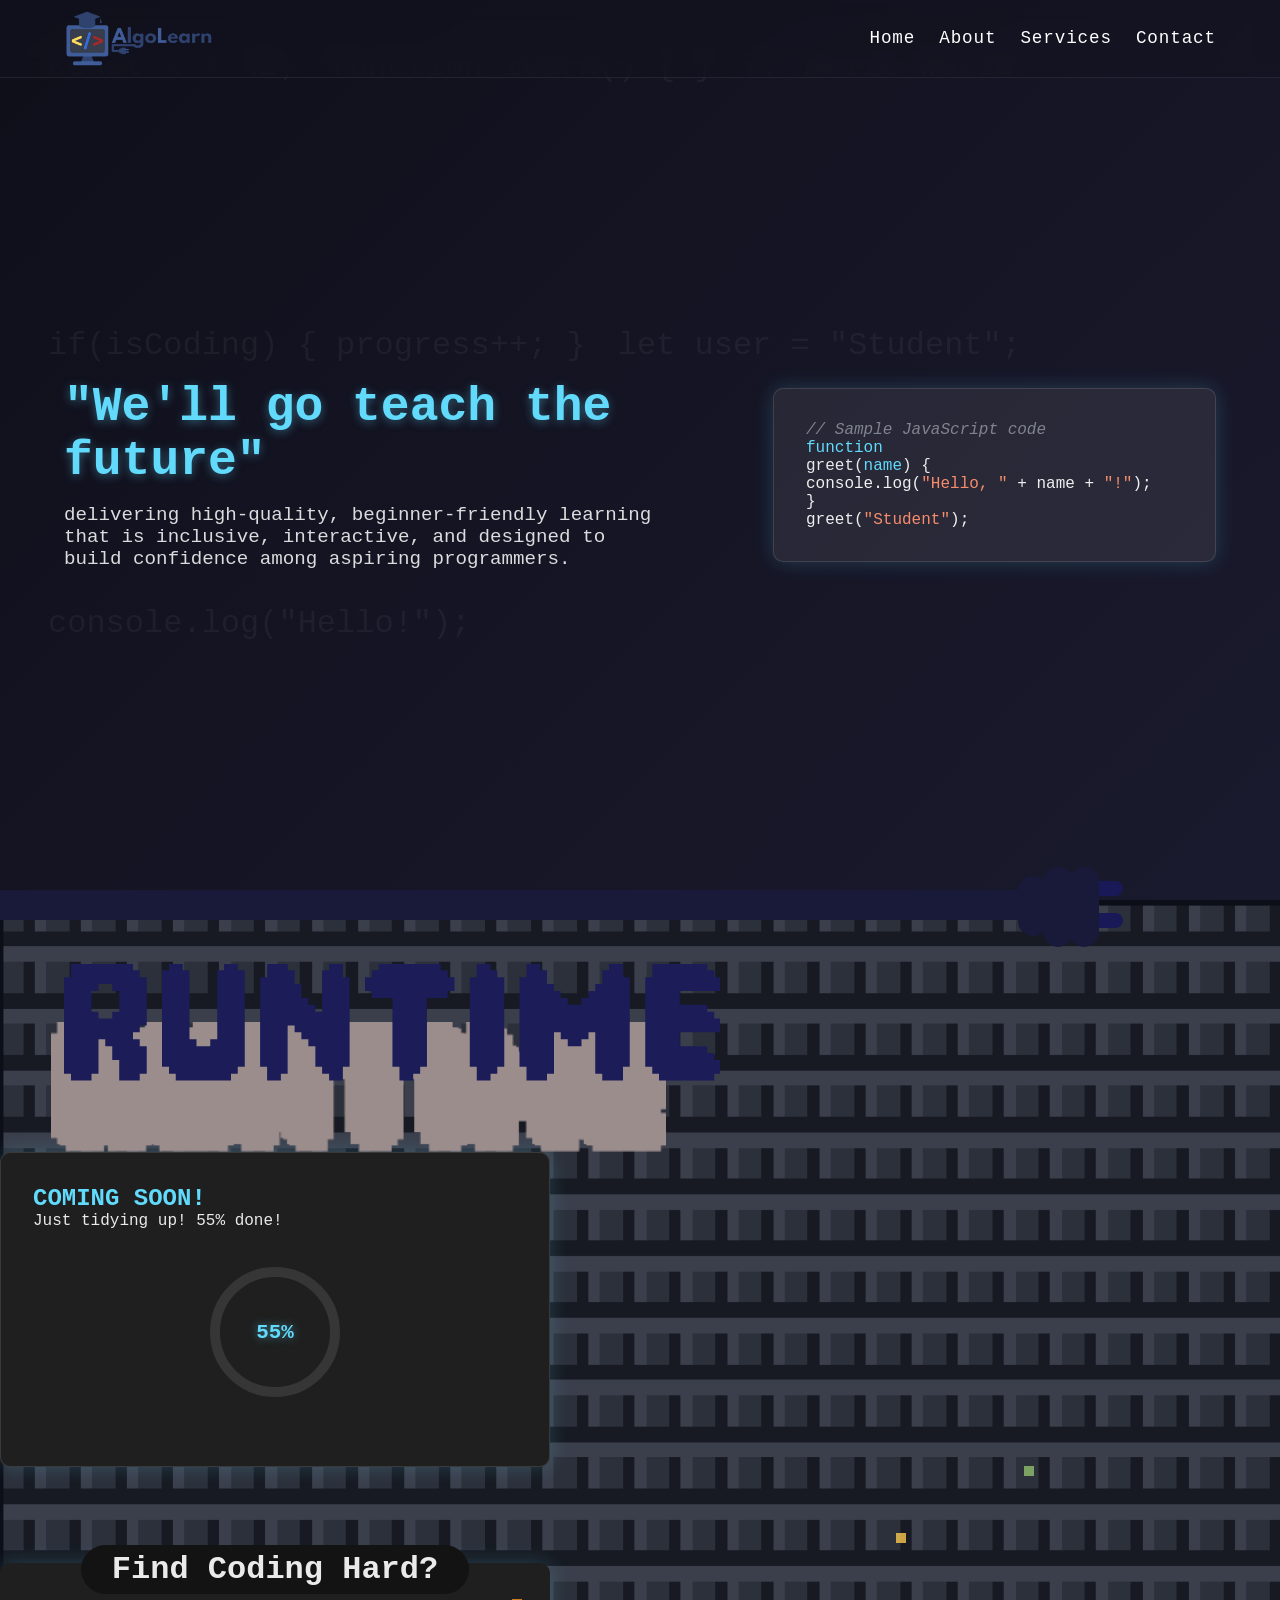
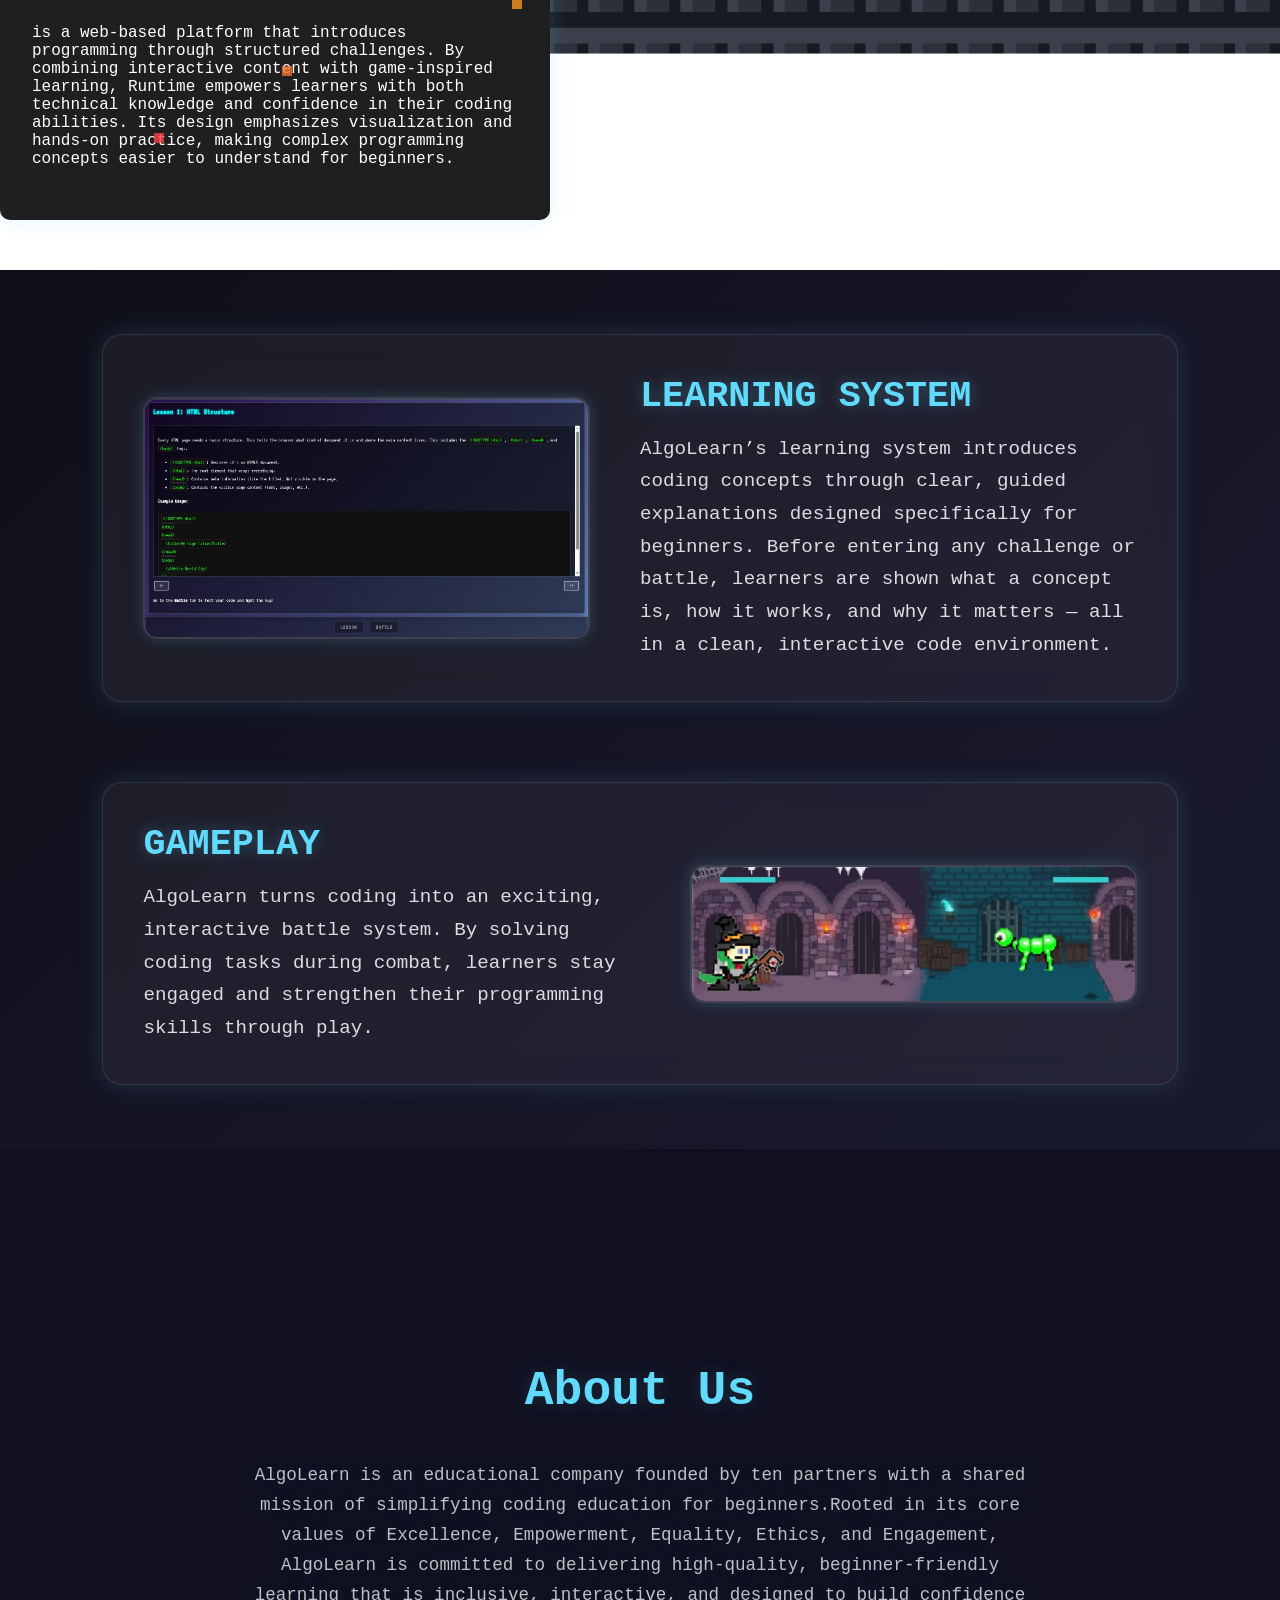
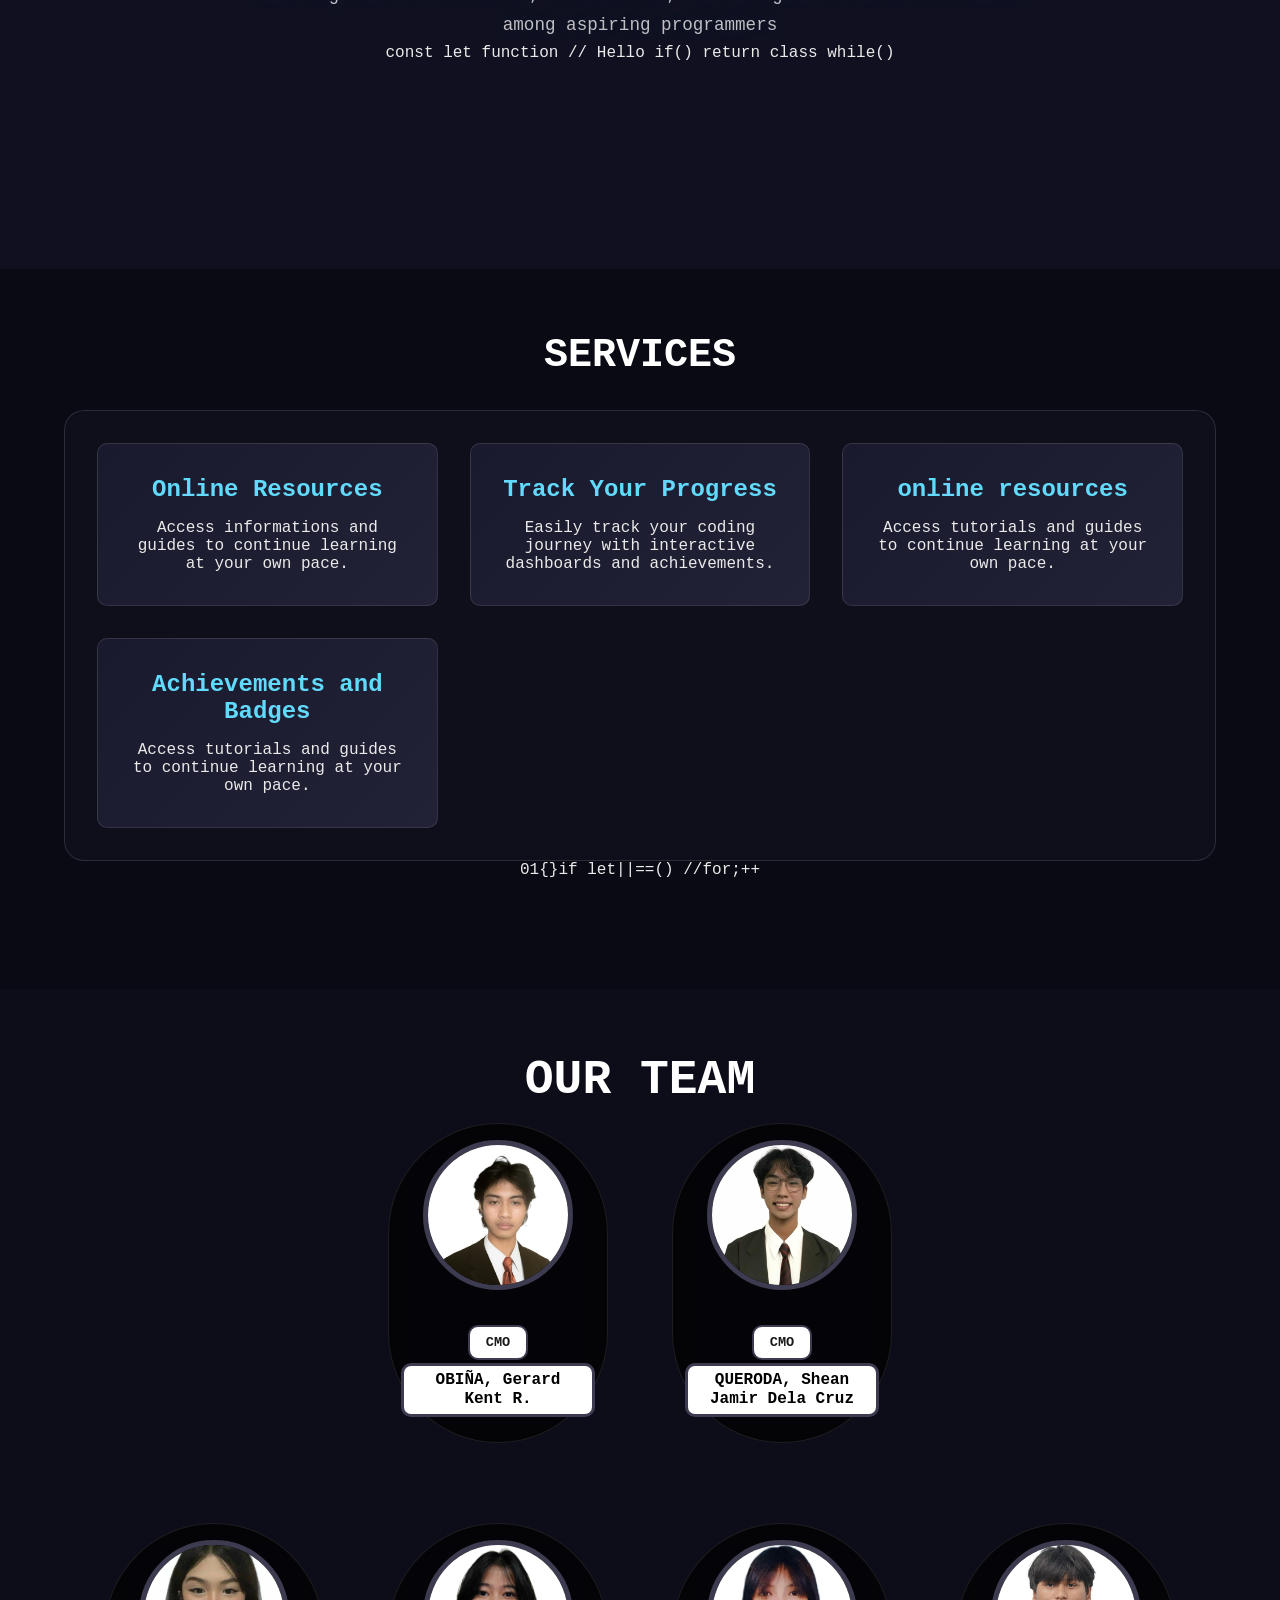
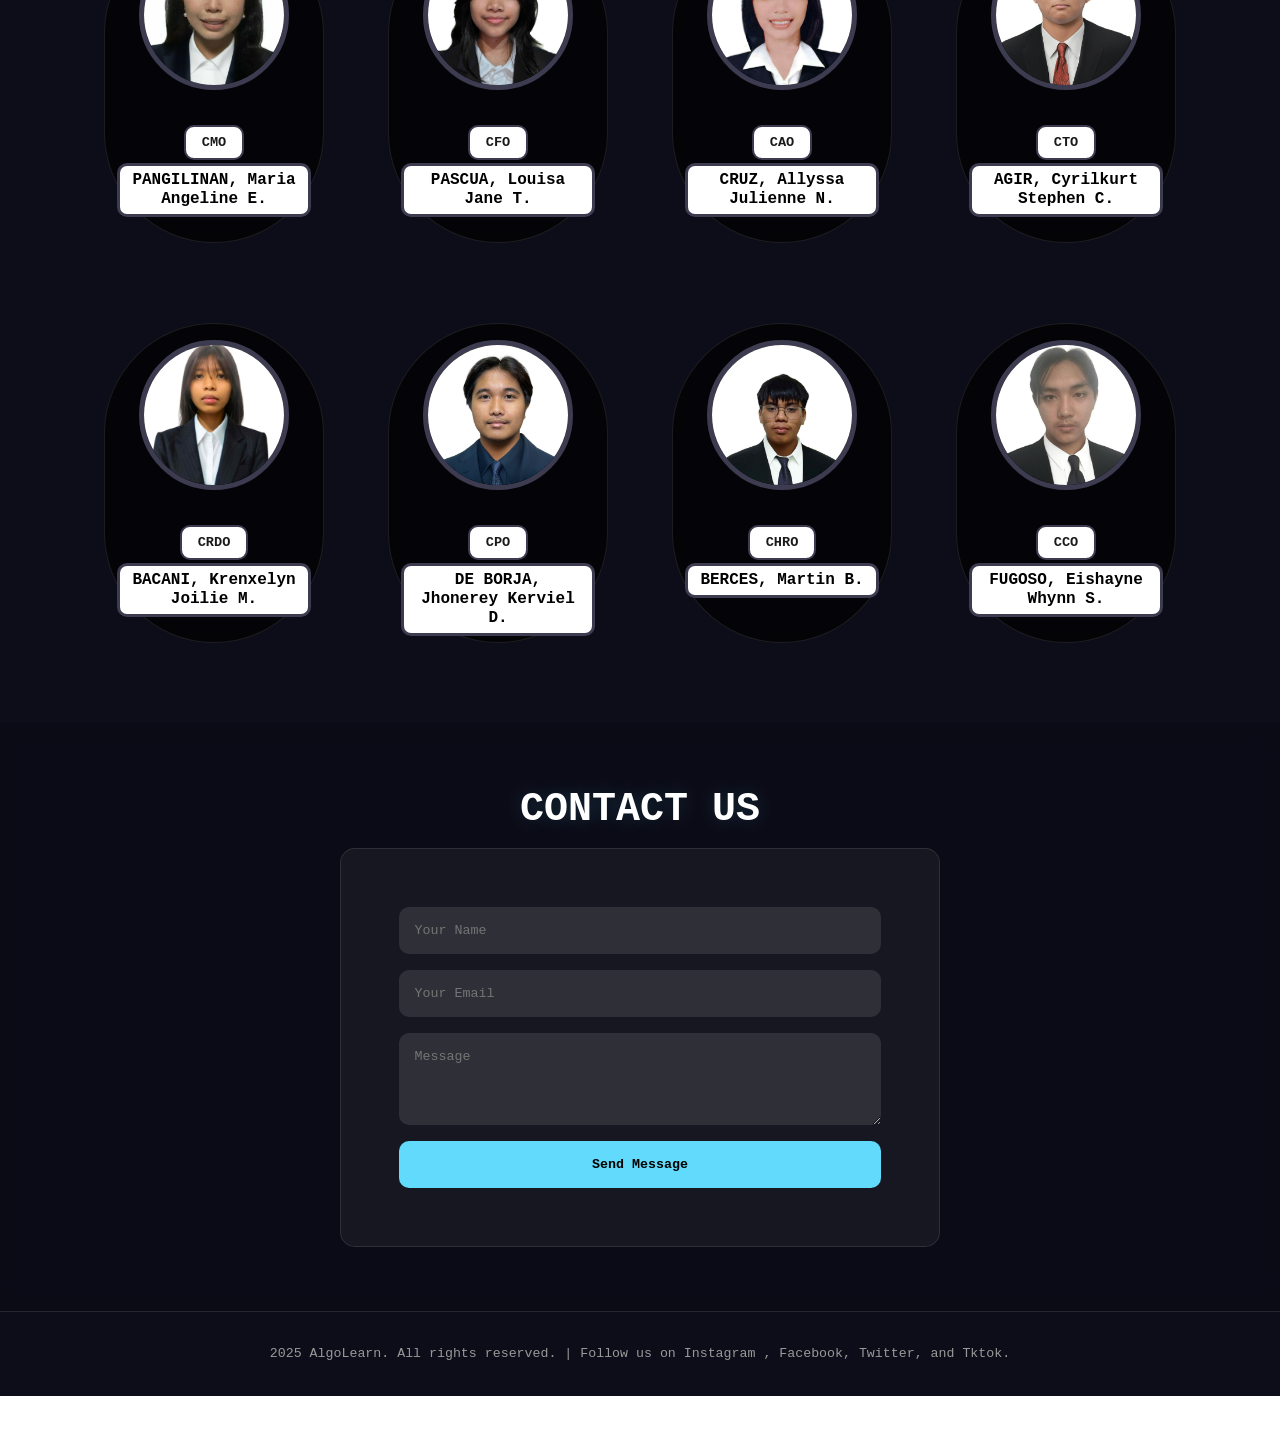
==== Company.html @ 58e1817f "Add files via upload" ====
<!DOCTYPE html>
<html lang="en">
<head>
    <meta name="viewport" content="width=device-width, initial-scale=1.0">
    <link rel="Stylesheet" href="Company.css">
    <title>Document</title>

    <style>
      
    </style>
</head>
<body>
    <!--TOP--->
<nav class="topprime">
    <img src="logo.jpg">
    <div class="nav-links">
        <a href="#home" class="btn">Home</a>
        <a href="#about" class="btn">About</a>
        <a href="#services" class="btn">Services</a>
        <a href="#contact" class="btn">Contact</a>
    </div>
</nav>


    <!--PRIME--->
    <div class="Primary">
         <div class="LeftPrime">
        <h1>"We'll go teach the future"</h1>
        <p>delivering high-quality, beginner-friendly learning that is inclusive, interactive, and designed to build confidence among aspiring programmers.</p>
        </div>
    
    <div class="RightPrime">
        <span class="line comment">// Sample JavaScript code</span>
        <span class="line keyword">function</span> greet(<span class="keyword">name</span>) &#123;
        </span><span class="line">  console.log(<span class="string">"Hello, "</span> + name + <span class="string">"!"</span>);</span>
        <span class="line">&#125;</span>
        <span class="line">greet(<span class="string">"Student"</span>);</span>
    </div>
</div>

<!--BG DESIGN 2-->
<div class="charger">
    <div class="spike1"></div>
    <div class="spike2"></div>

    <div class="bubs1"></div>
    <div class="bubs2"></div>
    <div class="bubs3"></div>

    <Div class="lines"></Div>
</div>

<!--Runtime-->
<Div class="runtime">
  <div class="runtimelogo">
 <img src="Runtime.png"></div>
  <img class="shadow" src="Runtimebg.png">
<div class="Yapunderlog">
  <h2>COMING SOON!</h2>
  <p>Just tidying up! 55% done! </p>

  <div class="progress-circle" data-progress="55">
  <svg>
    <circle cx="70" cy="70" r="60"></circle>
    <circle cx="70" cy="70" r="60"></circle>
  </svg>
  <div class="progress-text">
    55%
  </div>
</div>
</div>



<div class="YAPrightlogo">
  <h1>Find Coding Hard?</h1>
<p>is a web-based platform that introduces programming through structured challenges. 
  By combining interactive content with game-inspired learning, Runtime empowers learners with both
   technical knowledge and confidence in their coding abilities. Its design emphasizes visualization 
   and hands-on practice, making complex programming concepts easier to understand for beginners.</p>

  <p></p>
</div>


<!--Bg-->
<div class="bgruntime">

  <div class="confetti"></div>
  <div class="confetti"></div>
<div class="confetti"></div>
<div class="confetti"></div>
<div class="confetti"></div>

</div>

</Div>
<!-- Runtime2ndrun -->
<section class="runtime2">

    <!-- Block 1 -->
    <div class="runtime-block">
        <img class="runtime-img" src="explain.jpg" alt="Explain Image">

        <div class="runtime-text">
            <h2>LEARNING SYSTEM</h2>
            <p>
             AlgoLearn’s learning system introduces coding concepts through clear,
              guided explanations designed specifically for beginners.
Before entering any challenge or battle, learners are shown what a concept is, how it works,
 and why it matters — all in a clean, interactive code environment.
            </p>
        </div>
    </div>

    <!-- Block 2 -->
    <div class="runtime-block reverse">
        <img class="runtime-img" src="gameplay.png" alt="Gameplay">

        <div class="runtime-text">
            <h2>GAMEPLAY</h2>
            <p>
            AlgoLearn turns coding into an exciting, interactive battle system.
                By solving coding tasks during combat, learners stay engaged and strengthen their
                 programming skills through play.
            </p>
        </div>
    </div>

</section>



<!--ABOUTUS--->
    <div id="about" class="Aboutus section">

<h2>About Us</h2>
<p>AlgoLearn is an educational company founded by ten partners with a shared mission of
 simplifying coding education for beginners.Rooted in its core values of Excellence,
  Empowerment, Equality, Ethics, and Engagement, AlgoLearn is committed to delivering high-quality, beginner-friendly learning that is inclusive, interactive, and designed to build confidence among aspiring programmers</p>

<div class="codeParticles">
  <span>const</span>
  <span>let</span>
  <span>function</span>
  <span>// Hello</span>
  <span>if()</span>
  <span>return</span>
  <span>class</span>
  <span>while()</span>
</div>
</div>


<!----->
<div class="bg">
    <div class="Primebg">
        <span>const x = 42;</span>
        <span>function learn() &#123; &#125;</span>
        <span>// Hello World</span>
        <span>if(isCoding) &#123; progress++; &#125;</span>
        <span>let user = "Student";</span>
        <span>console.log("Hello!");</span>
    </div>
    </div>


  
<!--SERVICE--->


<div id="services" class="SS section">
<h1 class="servtitle">SERVICES</h1>
    <div class="Service">
<div class="Servicecard">
<h2>Online Resources</h2>
<p>Access informations and guides to continue learning at your own pace.</p>
 </div>

<div class="Servicecard">
<h2>Track Your Progress</h2>
<p>Easily track your coding journey with interactive dashboards and achievements.</p>
 </div>

<div class="Servicecard">
<h2>online resources</h2>
<p>Access tutorials and guides to continue learning at your own pace.</p>
 </div>

<div class="Servicecard">
<h2>Achievements and Badges</h2>
<p>Access tutorials and guides to continue learning at your own pace.</p>
 </div>
</div>

<div class="codeRain">
  <span>0</span><span>1</span><span>{}</span><span>if</span>
  <span>let</span><span>||</span><span>==</span><span>()</span>
  <span>//</span><span>for</span><span>;</span><span>++</span>
</div>



</div>

<div id="team" class="teams section">
  <h2>OUR TEAM</h2>

  <div class="allaround">

    <div class="topsec">
      <div class="card">
        <h4>OBIÑA, Gerard Kent R.</h4>
        <img src="Gerard.jpg" />
        <div class="bottom-section tooltip-trigger" data-fullname="Chief Management Officer">CMO</div>
      </div>

      <div class="card">
        <h4>QUERODA, Shean Jamir Dela Cruz</h4>
        <img src="Jamir.jpg" />
        <div class="bottom-section tooltip-trigger" data-fullname="Chief Management Officer">CMO</div>
      </div>
    </div>

    <div class="Coreex">
      <div class="card">
        <h4>PANGILINAN, Maria Angeline E.</h4>
        <img src="AJ.jpg" />
        <div class="bottom-section tooltip-trigger" data-fullname="Chief Marketing Officer">CMO</div>
      </div>

      <div class="card">
        <h4>PASCUA, Louisa Jane T.</h4>
        <img src="Pascua.jpg" />
        <div class="bottom-section tooltip-trigger" data-fullname="Chief Financial Officer">CFO</div>
      </div>

      <div class="card">
        <h4>CRUZ, Allyssa Julienne N.</h4>
        <img src="Allyssa.jpg" />
        <div class="bottom-section tooltip-trigger" data-fullname="Chief Academic Officer">CAO</div>
      </div>

      <div class="card">
        <h4>AGIR, Cyrilkurt Stephen C.</h4>
        <img src="Agir.jpg"/>
        <div class="bottom-section tooltip-trigger" data-fullname="Chief Technology Officer">CTO</div>
      </div>
    </div>

    <div class="supportexec">
      <div class="card">
        <h4>BACANI, Krenxelyn Joilie M.</h4>
        <img src="Bacani.jpg" />
        <div class="bottom-section tooltip-trigger" data-fullname="Chief Research & Development Officer">CRDO</div>
      </div>

      <div class="card">
        <h4>DE BORJA, Jhonerey Kerviel D.</h4>
        <img src="Deborja.jpg" />
        <div class="bottom-section tooltip-trigger" data-fullname="Chief Partnership Officer">CPO</div>
      </div>

      <div class="card">
        <h4>BERCES, Martin B.</h4>
        <img src="Martin.jpg"  />
        <div class="bottom-section tooltip-trigger" data-fullname="Chief Human Resources Officer">CHRO</div>
      </div>

      <div class="card">
        <h4>FUGOSO, Eishayne Whynn S.</h4>
        <img src="Fugoso.jpg" />
        <div class="bottom-section tooltip-trigger" data-fullname="Chief Communications Officer">CCO</div>
      </div>
    </div>

  </div>
  <div class="circuitBg"></div>
</div>



<div class="charger2">
    <div class="spike1-2"></div>
    <div class="spike2-2"></div>

    <div class="bubs1-2"></div>
    <div class="bubs2-2"></div>
    <div class="bubs3-2"></div>

    <div class="lines-2"></div>
</div>


<!--COntact--->
<div id="contact" class="kontakt section">
<h2>CONTACT US</h2>
<form>
<input type="text" placeholder="Your Name" required>
<input type="email" placeholder="Your Email" required>
<textarea rows="4" placeholder="Message" required></textarea>
<button type="submit">Send Message</button>
</form>
</div>

<script>


const charger1 = document.querySelector('.charger');
const observer = new IntersectionObserver((entries) => {
    entries.forEach(entry => {
        if(entry.isIntersecting){
            entry.target.classList.add('animate');
            observer.unobserve(entry.target); 
        }
    });
}, { threshold: 0.5 }); 

observer.observe(charger1);



const charger2 = document.querySelector('.charger2');
const observer2 = new IntersectionObserver((entries) => {
    entries.forEach(entry => {
        if(entry.isIntersecting){
            entry.target.classList.add('animate');
            observer2.unobserve(entry.target);
        }
    });
}, { threshold: 0.5 });

observer2.observe(charger2);

const sections = document.querySelectorAll('.section');

function checkSection() {
  const triggerBottom = window.innerHeight * 0.85;

  sections.forEach(section => {
    const sectionTop = section.getBoundingClientRect().top;

    if(sectionTop < triggerBottom) {
      section.classList.add('active'); // Play animation
    }
  });
}

window.addEventListener('scroll', checkSection);
checkSection();


document.querySelectorAll('.btn').forEach(button => {
  button.addEventListener('click', function(e) {
    e.preventDefault(); // stoping the thing normal link jump 
    const targetId = this.getAttribute('href');
    const targetSection = document.querySelector(targetId);
    if (targetSection) {
      targetSection.scrollIntoView({
        behavior: 'smooth',
        block: 'start'
      });
    }
  });
});

// --- Tooltip Logic for Team Roles ---

// 1. Create the tooltip element and inject it into the page
const roleTooltip = document.createElement('div');
roleTooltip.id = 'role-tooltip';
document.body.appendChild(roleTooltip);

// 2. Style the tooltip (done in JS so you don't have to edit the CSS file)
Object.assign(roleTooltip.style, {
  position: 'fixed',
  background: 'rgba(18, 18, 31, 0.95)',
  color: '#61dafb',
  padding: '8px 15px',
  borderRadius: '8px',
  fontSize: '0.9rem',
  fontWeight: 'bold',
  fontFamily: "'Fira Code', monospace",
  border: '1px solid #61dafb',
  boxShadow: '0 4px 15px rgba(97,218,251,0.3)',
  pointerEvents: 'none', // Prevents the tooltip from blocking mouse events
  zIndex: '10000',
  display: 'none',
  whiteSpace: 'nowrap'
});

// 3. Add hover events to the role tags
const triggers = document.querySelectorAll('.tooltip-trigger');

triggers.forEach(tag => {
  tag.addEventListener('mouseenter', function(e) {
    const fullName = this.getAttribute('data-fullname');
    if (fullName) {
      roleTooltip.textContent = fullName;
      roleTooltip.style.display = 'block';
    }
  });

  tag.addEventListener('mousemove', function(e) {
    // Offset the tooltip by 15px so the cursor doesn't cover it
    roleTooltip.style.left = (e.clientX + 15) + 'px';
    roleTooltip.style.top = (e.clientY + 15) + 'px';
  });

  tag.addEventListener('mouseleave', function() {
    roleTooltip.style.display = 'none';
  });
  
  // Optional: Add a pointer cursor to indicate it's interactive
  tag.style.cursor = 'help';
});
</script>



<footer class="foot">
 <h5>2025 AlgoLearn. All rights reserved. | Follow us on Instagram , Facebook, Twitter, and Tktok.</h5>
</footer>

</body>
</html>
---- Company.css ----
body {
  background: radial-gradient(circle at top left, #0a0a14, #050510 80%);
  font-family: 'Inter', 'Segoe UI', sans-serif;
  color: #eaeaea;
  overflow-x: hidden;
}

html {
  scroll-behavior: smooth;
}

* {
  margin: 0;
  padding: 0;
  box-sizing: border-box;
  font-family: 'Fira Code', monospace;
}

/* top beginning */
.topprime {
  display: flex;
  justify-content: space-between;  
  align-items: center;           
  background: rgba(18, 18, 31, 0.5);
  backdrop-filter: blur(10px);
  border-bottom: 1px solid rgba(255, 255, 255, 0.08);
  padding: 10px 5%;    
  position: fixed;            
  width: 100%;
  top: 0;
  left: 0;
  z-index: 100;
}

.topprime img {
  max-width: 150px;
  height: auto;
}

.nav-links {
  display: flex;
  gap: 1.5rem;
}

.btn {
  display: flex;
  cursor: pointer;
  font-weight: 500;
  letter-spacing: 0.05em;
  transition: color 0.3s ease, transform 0.3s ease;
  color: white;
  font-size: 1.1rem;
  text-decoration: none;
}

.btn:hover {
  color: #61dafb;
  transform: translateY(-2px);
}

/* Primary Section */
.Primary {
  min-height: 100vh;
  display: flex;
  align-items: center;  
  justify-content: space-between;
  padding: 100px 5% 50px; /* Adjusted padding to account for fixed navbar */
  background: linear-gradient(135deg, #0f0f1a 0%, #1a1a2e 100%);
  overflow: hidden;
  flex-wrap: wrap;
  gap: 2rem;    
}
  
.Primary h1 {
  font-size: 3rem;
  color: #61dafb;
  margin-bottom: 1rem;
  text-shadow: 0 2px 10px rgba(97,218,251,0.4);
}

.Primary p {
  font-size: 1.3rem;
  margin-bottom: 0;
}

.LeftPrime {
  flex: 1 1 300px;            
  max-width: 900px;            
}

.LeftPrime p {
  font-size: 1.2rem;
  color: rgba(255, 255, 255, 0.85);
  max-width: 600px;
}

.RightPrime {
  flex: 1;                    
  min-width: 300px;           
  background: rgba(255, 255, 255, 0.08);
  border: 1px solid rgba(255, 255, 255, 0.12);
  border-radius: 10px;
  padding: 2rem;
  font-size: 1rem;
  overflow-x: auto;
  box-shadow: 0 0 20px rgba(97,218,251,0.2);
}

.RightPrime .line { display: block; color: #f0f0f0; }
.RightPrime .keyword { color: #61dafb; }
.RightPrime .string { color: #f78c6c; }
.RightPrime .comment { color: #7f848e; font-style: italic; }

/* Decoratives / Chargers */
.charger { position: relative; left: -100%; transition: left 1s ease-out; z-index: 10; }
.charger.animate { left: 0; }
.spike1 { position: absolute; width: 35px; height: 15px; border-radius: 25px; border: solid rgb(25, 25, 88); margin-left: 85%; margin-top: -1.5%; background-color: rgb(25, 25, 88); }
.spike2 { position: absolute; width: 35px; height: 15px; border-radius: 25px; border: solid rgb(25, 25, 88); background-color: rgb(25, 25, 88); margin-left: 85%; margin-top: 1%; }
.bubs1 { position: absolute; width: 30px; height: 80px; border-radius: 25px; border: solid rgb(25, 25, 58); background-color: rgb(25, 25, 58); margin-left: 83.5%; margin-top: -2.59%; }
.bubs2 { position: absolute; width: 30px; height: 80px; border-radius: 25px; border: solid rgb(25, 25, 58); background-color: rgb(25, 25, 58); margin-left: 81.5%; margin-top: -2.59%; }
.bubs3 { position: absolute; width: 30px; height: 60px; border-radius: 25px; border: solid rgb(25, 25, 58); background-color: rgb(25, 25, 58); margin-left: 79.5%; margin-top: -1.89%; }
.lines { position: absolute; width: 82%; height: 30px; border-radius: 25px; border: solid rgb(25, 25, 58); background-color: rgb(25, 25, 58); margin-left: -1.5%; margin-top: -0.8%; }

/* Runtime Section */
.runtime {
  position: relative;
  background-color: rgb(78, 78, 78);
  min-height: auto;
  padding-bottom: 50px;
  background-image: url("background.png");
  background-size: cover;     
  background-repeat: no-repeat;
  display: flex;
  flex-direction: column;
}

.runtimelogo {
  position: relative;
  padding-top: 5%;
  margin-left: 5%;
  z-index: 1000;
}

.shadow {
  position: relative;
  margin-top: -5%;
  margin-left: 4%;
  width: 48%;
  max-width: 100%;
  z-index: 1;
}

.runtime-container {
  display: flex;
  flex-wrap: wrap;
  justify-content: space-between;
  padding: 0 5%;
  margin-top: -10%; /* Desktop overlap */
  z-index: 2;
  position: relative;
}

.Yapunderlog {
  flex: 1;                    
  max-width: 550px;    
  background: rgb(31, 31, 31);
  border: 1px solid rgba(255, 255, 255, 0.12);
  border-radius: 10px;
  padding: 2rem;
  font-size: 1rem;
  box-shadow: 0 0 20px rgba(97,218,251,0.2);
  margin-bottom: 2rem;
}

.Yapunderlog h2 { color: #61dafb; }

.YAPrightlogo {
  flex: 1;                    
  max-width: 550px;    
  background: rgb(31, 31, 31);
  padding: 2rem;
  font-size: 1rem;
  box-shadow: 0 0 20px rgba(97,218,251,0.2);
  border-radius: 10px;
  margin-top: 5%;
}

.YAPrightlogo h1 {
  position: relative;
  top: -50px;
  width: 80%;
  margin: 0 auto;
  text-align: center;
  border: solid 1px rgb(19, 19, 19);
  border-radius: 25px;
  background: rgb(19, 19, 19);
  padding: 5px;
}

.YAPrightlogo p { position: relative; top: -20px; color: rgb(255, 255, 255); }

/* Progress Circle */
.progress-circle { position: relative; width: 140px; height: 140px; margin: 2rem auto; }
.progress-circle svg { transform: rotate(-90deg); width: 100%; height: 100%; }
.progress-circle circle { width: 100%; height: 100%; fill: none; stroke-width: 10; stroke-linecap: round; }
.progress-circle circle:first-child { stroke: rgba(255, 255, 255, 0.1); }
.progress-circle circle:last-child { stroke: #61dafb; stroke-dasharray: 377; stroke-dashoffset: 377; transition: stroke-dashoffset 1.5s ease; }
.progress-circle .progress-text { position: absolute; top: 50%; left: 50%; transform: translate(-50%, -50%); color: #61dafb; font-size: 1.3rem; font-weight: bold; text-shadow: 0 0 10px rgba(97,218,251,0.5); }

/* Confetti */
.confetti { position:relative; margin-top: -6%; width: 10px; height: 10px; background-color: red; top: -10px; animation: fall 5s linear infinite; opacity: 0.8; }
.confetti:nth-child(1) { left: 12%; background: #f94144; animation-duration: 8s; }
.confetti:nth-child(2) { left: 22%; background: #f3722c; animation-duration: 15s; }
.confetti:nth-child(3) { left: 40%; background: #f8961e; animation-duration: 20s; }
.confetti:nth-child(4) { left: 70%; background: #f9c74f; animation-duration: 10s; }
.confetti:nth-child(5) { left: 80%; background: #90be6d; animation-duration: 4.5s; }
@keyframes fall { 0% { transform: translateY(-10px) rotate(0deg); } 100% { transform: translateY(110vh) rotate(360deg); } }

/* Runtime 2 Section */
.runtime2 { width: 100%; padding: 5% 8%; background: linear-gradient(135deg, #0f0f1a, #1a1a2e); display: flex; flex-direction: column; gap: 5rem; position: relative; overflow: hidden; }
.runtime-block { display: flex; align-items: center; justify-content: space-between; gap: 3rem; padding: 2.5rem; border-radius: 20px; background: rgba(255,255,255,0.05); border: 1px solid rgba(255,255,255,0.1); box-shadow: 0 0 25px rgba(97,218,251,0.15); backdrop-filter: blur(15px); }
.runtime-block.reverse { flex-direction: row-reverse; }
.runtime-img { width: 45%; max-width: 525px; border-radius: 15px; border: 2px solid rgba(255,255,255,0.15); box-shadow: 0 0 15px rgba(97,218,251,0.2); object-fit: cover; }
.runtime-text { width: 50%; }
.runtime-text h2 { color: #61dafb; font-size: 2.3rem; margin-bottom: 1rem; text-shadow: 0 0 15px rgba(97,218,251,0.3); }
.runtime-text p { color: rgba(255,255,255,0.85); line-height: 1.7; font-size: 1.2rem; }

/* About Us */
.Aboutus { min-height: 80vh; background: #101020; display: flex; flex-direction: column; justify-content: center; align-items: center; line-height: 1.6; padding: 5%; text-align: center; position: relative;}
.Aboutus h2 { font-size: 3rem; color: #61dafb; margin-bottom: 2rem; text-shadow: 0 0 20px rgba(97,218,251,0.2); }
.Aboutus p { max-width: 800px; margin: 0 auto; font-size: 1.1rem; color: rgba(255, 255, 255, 0.733); line-height: 1.7; text-shadow: 0 0 20px rgba(97,218,251,0.2); z-index: 2; position: relative;}

/* Services */
.SS { min-height: 80vh; padding: 5% 5%; text-align: center; background: #0a0a14; position: relative;}
.servtitle { font-size: 2.5rem; margin-bottom: 2rem; color: #fff; text-align: center; }
.Service {
  display: grid;
  grid-template-columns: repeat(auto-fit, minmax(300px, 1fr)); /* Fluid grid layout */
  gap: 2rem;
  padding: 2rem;
  background: rgba(18, 18, 31, 0.7);
  backdrop-filter: blur(5px);
  border-radius: 20px;
  border: 1px solid rgba(255, 255, 255, 0.12);
}

.Servicecard {
  display: flex;
  flex-direction: column;
  text-align: center;
  padding: 2rem;
  border-radius: 10px;
  background: linear-gradient(135deg, #1a1a2e, #222236);
  border: 1px solid rgba(255, 255, 255, 0.1);
  transition: transform 0.3s ease, box-shadow 0.3s ease;
  width: 100%; /* Adapts to container */
}

.Servicecard:hover { transform: translateY(-5px); box-shadow: 0 8px 25px rgba(97,218,251,0.2); }
.Servicecard h2 { color: #61dafb; margin-bottom: 1rem; }

/* Teams */
.teams { font-size: 2rem; min-height: 100vh; padding: 5% 5%; text-align: center; background: rgba(18, 18, 31, 0.7); backdrop-filter: blur(5px); color: white; position: relative;}
.allaround { display: flex; flex-direction: column; align-items: center; gap: 3rem; position: relative; z-index: 2; }
.topsec, .Coreex, .supportexec { display: flex; justify-content: center; flex-wrap: wrap; gap: 2rem; }
.card { position: relative; width: 220px; height: 320px; border-radius: 250px; background: rgba(0, 0, 0, 0.7); backdrop-filter: blur(10px); margin: 1rem; display: flex; flex-direction: column; align-items: center; color: rgb(255, 255, 255); transition: transform 0.3s ease, box-shadow 0.3s ease; border: 1px solid rgba(255, 255, 255, 0.1); }
.card:hover { transform: translateY(-6px); box-shadow: 0 6px 20px rgba(97, 218, 251, 0.25); }
.card h4 { position: absolute; top: 75%; left: 0.75rem; right: 0.75rem; font-weight: bold; font-size: 1rem; line-height: 1.2; background: rgb(255, 255, 255); padding: 0.3rem 0.5rem; border-radius: 10px; text-align: center; color: black; border: solid 3px #3d3b50; }
.card img {
  width: 150px;           /* Set a fixed width */
  height: 150px;          /* Set the same fixed height to make it a square */
  object-fit: cover;      /* This prevents the image from stretching */
  border-radius: 50%;     /* This makes the square a circle */
  margin-top: 1rem;
  border: 5px solid #3d3b50; /* Optional: adds a solid border to match your theme */
}
.bottom-section { position: absolute; border: solid 2px rgb(0, 0, 0); border-radius: 10px; top: 63%; padding: 0.5rem 1rem; font-size: 0.85rem; color: rgba(0, 0, 0, 0.9); background: rgb(255, 255, 255); border-color: #3d3b50; font-weight: bold; }

/* Contact */
.kontakt { min-height: 60vh; padding: 5% 5%; text-align: center; background: rgba(18, 18, 31, 0.5); backdrop-filter: blur(15px); }
.kontakt h2 { font-size: 2.5rem; color: #ffffff; margin-bottom: 1rem; text-shadow: 0 0 20px rgba(97,218,251,0.2); }
.kontakt form { background: rgba(255, 255, 255, 0.05); border: 1px solid rgba(255, 255, 255, 0.1); padding: 5%; border-radius: 15px; max-width: 600px; margin: 0 auto; display: flex; flex-direction: column; gap: 1rem; }
.kontakt input, textarea { width: 100%; padding: 1rem; border-radius: 10px; border: none; outline: none; background: rgba(255,255,255,0.1); color: #fff; }
.kontakt button { background: #61dafb; border: none; padding: 1rem; border-radius: 10px; font-weight: 600; cursor: pointer; color: #000; transition: background 0.3s ease; }
.kontakt button:hover { background: #8eeeff; }

/* Backgrounds & Particles */
.Primebg { position: absolute; top: 0; left: 0; width: 100%; height: 100%; color: rgba(255,255,255,0.05); font-size: 2rem; pointer-events: none; z-index: 0; display: flex; flex-wrap: wrap; padding: 2rem; overflow: hidden;}
.Primebg span { margin: 1rem; animation: float 15s linear infinite; }
@keyframes float { 0% { transform: translateY(0px) rotate(0deg); } 50% { transform: translateY(-20px) rotate(10deg); } 100% { transform: translateY(0px) rotate(0deg); } }

/* Footer */
footer { background: rgba(18,18,31,0.7); backdrop-filter: blur(15px); color: #999; text-align: center; padding: 2rem; border-top: 1px solid rgba(255,255,255,0.1); }
footer h5 { font-weight: normal; line-height: 1.5; }

/* Animations classes */
.section { opacity: 0; transform: translateY(50px); transition: opacity 1s ease, transform 1s ease; }
.section.active { opacity: 1; transform: translateY(0); }


/* =========================================
   MOBILE RESPONSIVENESS (Media Queries) 
   ========================================= */

@media (max-width: 1000px) {
  /* Runtime Layout fix for mid-sized screens */
  .runtime-block { flex-direction: column; text-align: center; }
  .runtime-block.reverse { flex-direction: column; }
  .runtime-img { width: 90%; }
  .runtime-text { width: 95%; }
  
  .runtime-container { margin-top: 0; gap: 2rem; }
  .YAPrightlogo { margin-top: 0; }
}

@media (max-width: 768px) {
  /* Navbar */
  .topprime {
    flex-direction: column;
    padding: 15px;
    gap: 15px;
  }
  
  .topprime img { margin-bottom: 5px; }
  
  .nav-links {
    flex-wrap: wrap;
    justify-content: center;
    gap: 1rem;
  }
  
  .btn { font-size: 1rem; }

  /* Hero Section */
  .Primary { padding-top: 140px; text-align: center; }
  .Primary h1 { font-size: 2.2rem; }
  .LeftPrime p { margin: 0 auto; }
  
  /* Runtime Section - Fixing the broken alignments */
  .runtimelogo img { width: 80%; }
  .shadow { width: 80%; margin: 0 auto 20px; display: block; }
  
  .runtime-container {
    flex-direction: column;
    margin-top: 0;
  }
  
  .Yapunderlog, .YAPrightlogo {
    max-width: 100%;
    margin: 0 auto 2rem;
  }
  
  /* Headings Scaling */
  .Aboutus h2, .servtitle, .teams h2, .kontakt h2 { font-size: 2.2rem; }
  
  /* Hide purely decorative elements that overflow on mobile */
  .charger, .charger2, .lines, .lines-2 { display: none; }
}

@media (max-width: 480px) {
  /* Small phones */
  .Primary h1 { font-size: 1.8rem; }
  .Primary p { font-size: 1.1rem; }
  
  .runtime-text h2 { font-size: 1.8rem; }
  .runtime-text p { font-size: 1rem; }
  
  .Service { padding: 1rem; }
  .Servicecard { padding: 1.5rem; }
  
  .card { width: 100%; max-width: 250px; }
}
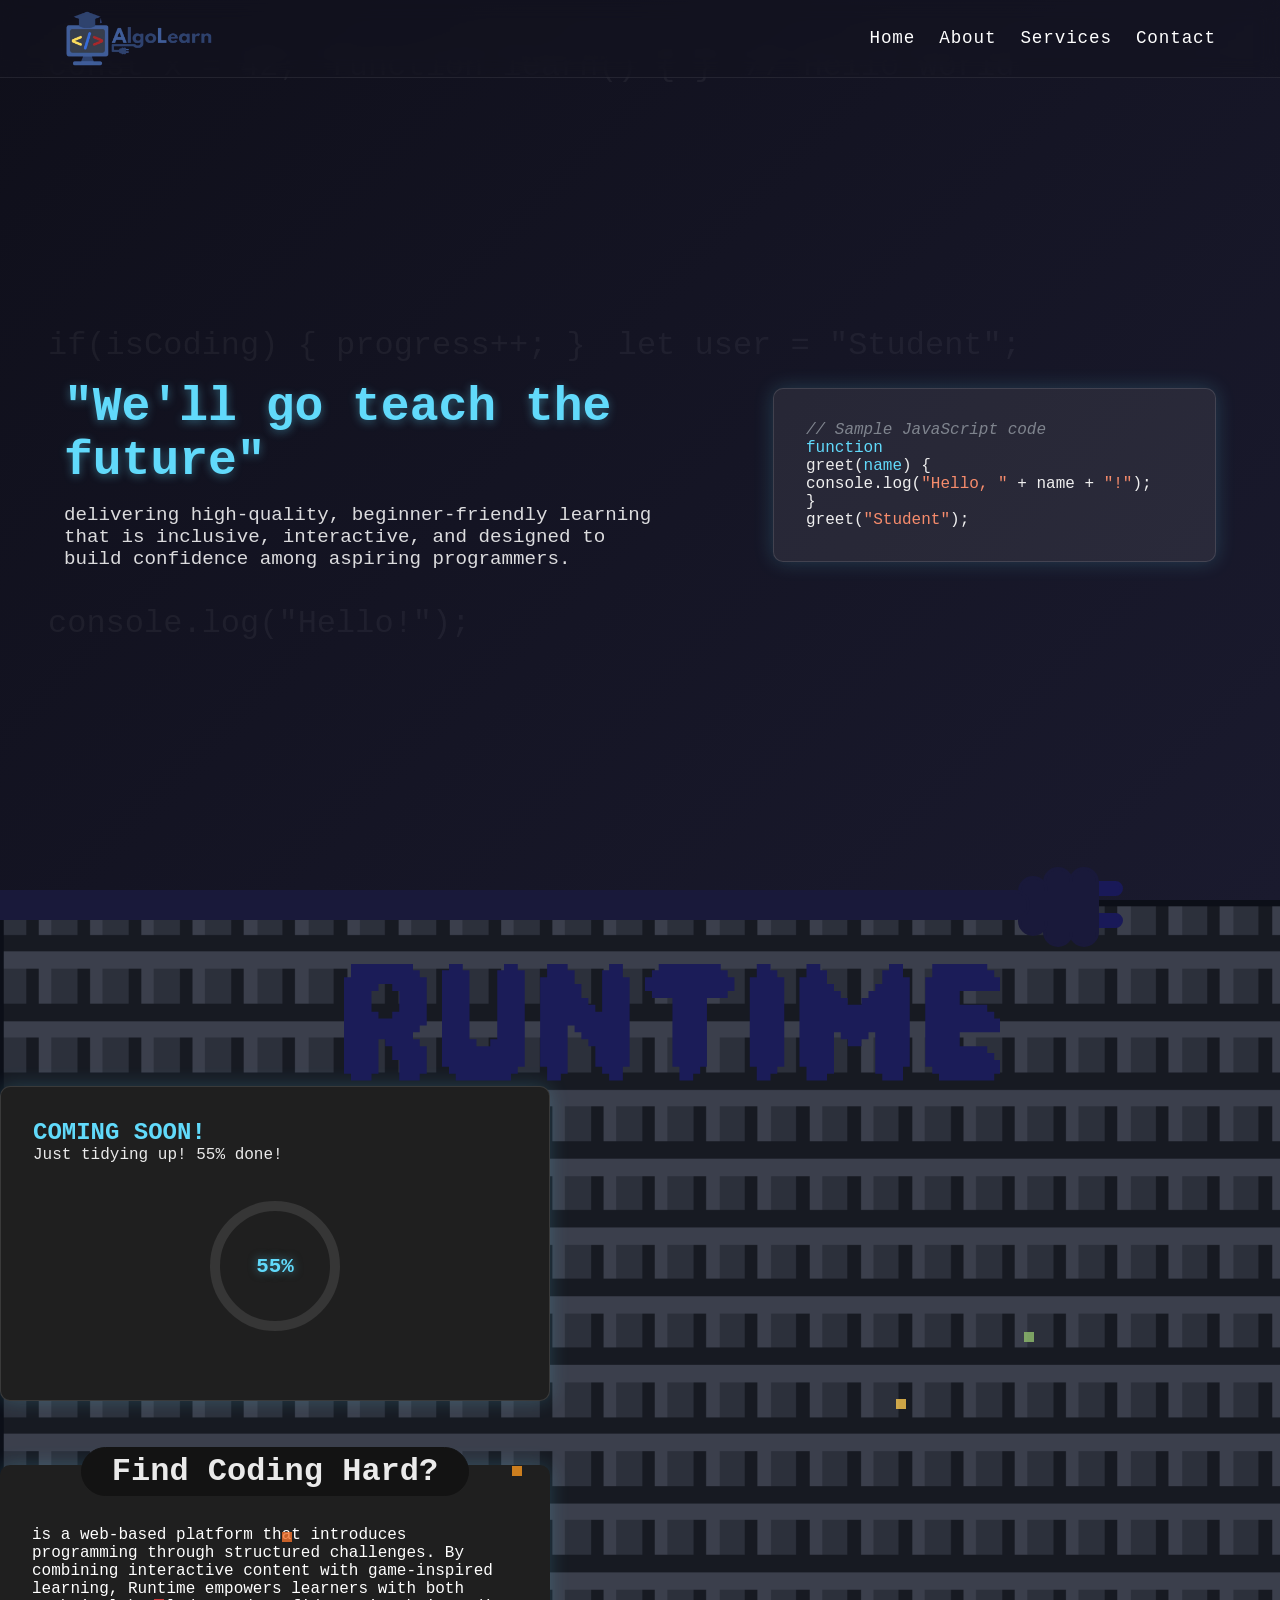
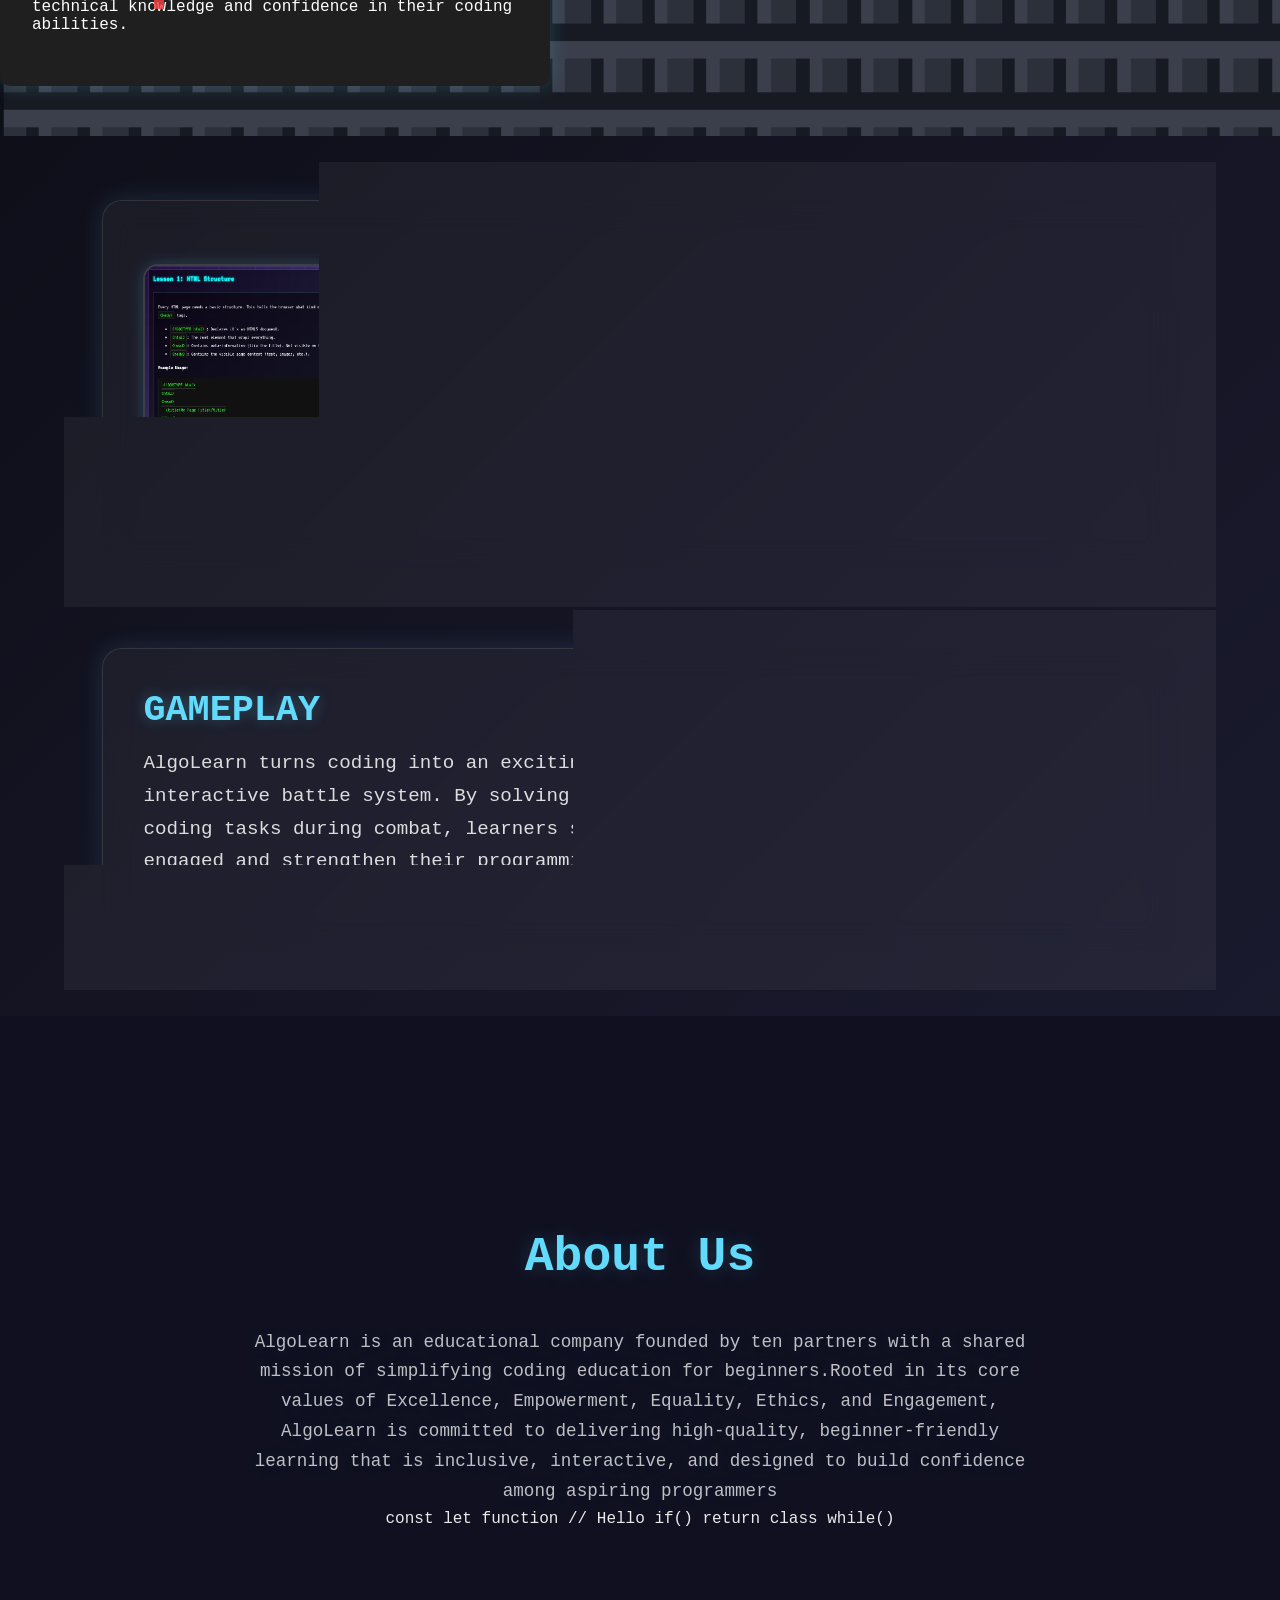
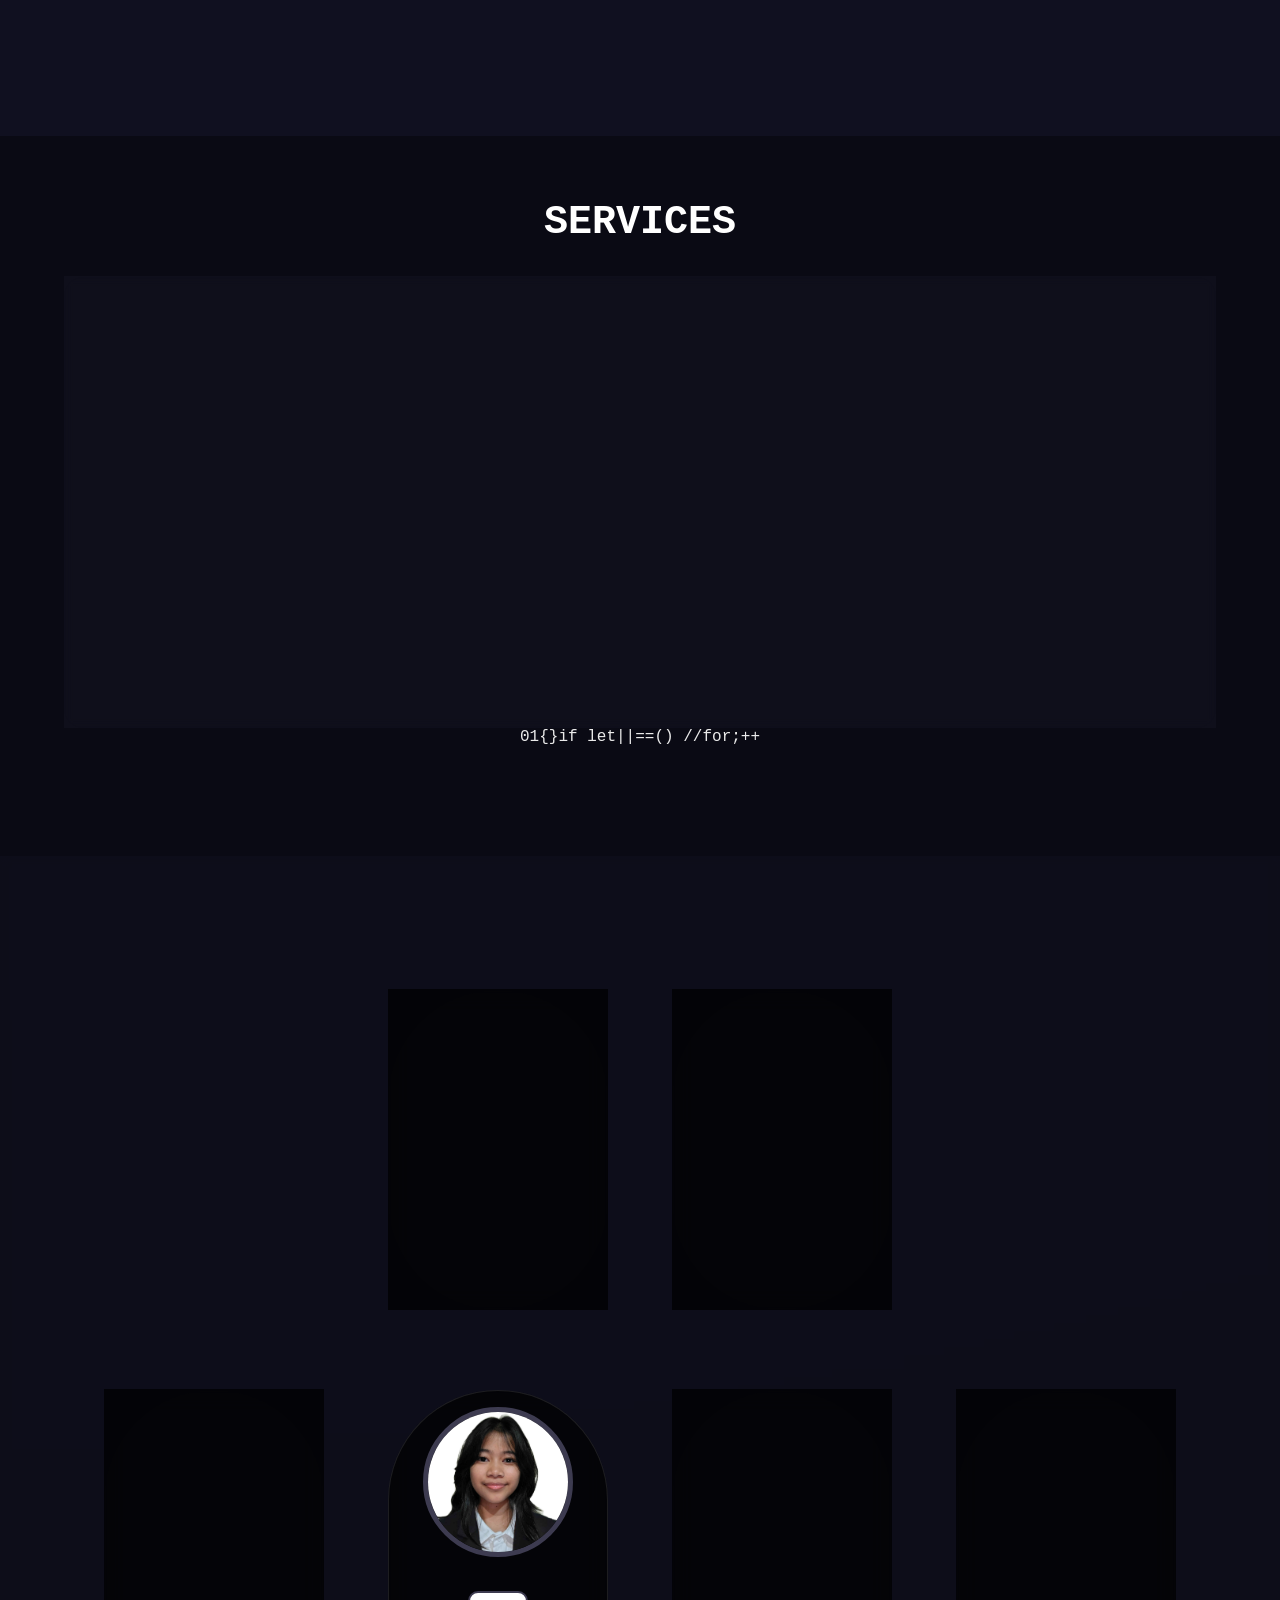
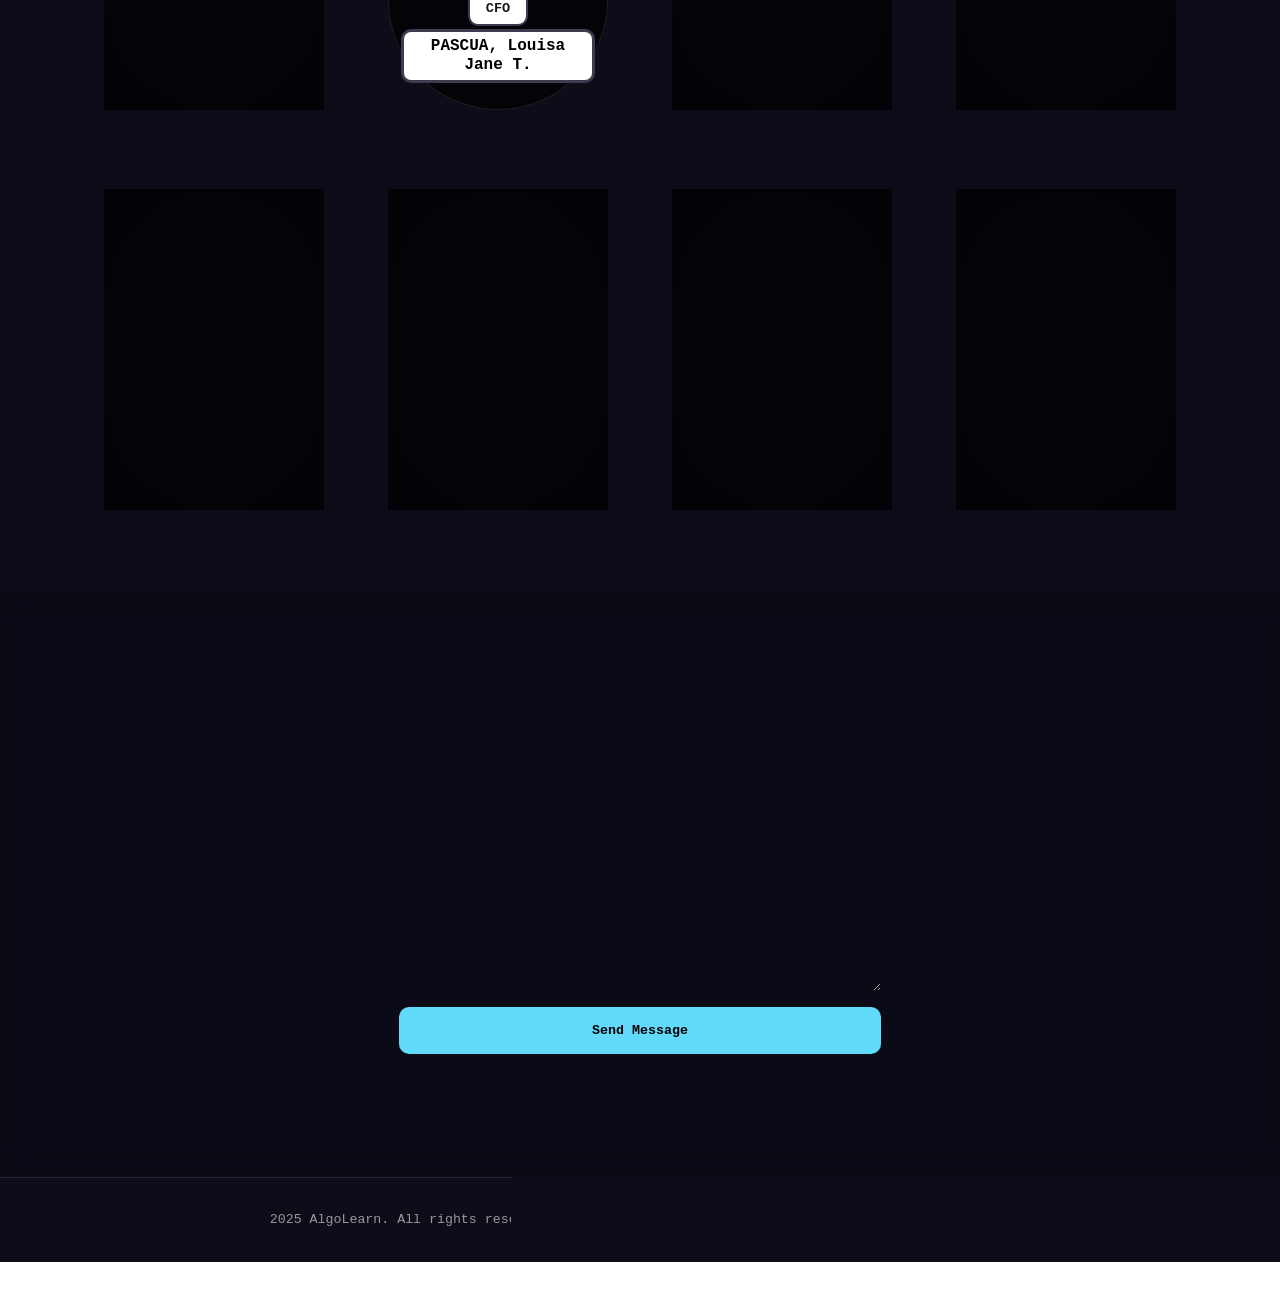
==== commit ffc5ab7f: "Add files via upload" ====
--- a/Company.html
+++ b/Company.html
@@ -1,45 +1,49 @@
 <!DOCTYPE html>
 <html lang="en">
+
 <head>
-    <meta name="viewport" content="width=device-width, initial-scale=1.0">
-    <link rel="Stylesheet" href="Company.css">
-    <title>Document</title>
-
-    <style>
-      
-    </style>
+  <meta name="viewport" content="width=device-width, initial-scale=1.0">
+  <link rel="Stylesheet" href="Company.css">
+  <title>Document</title>
+
+  <style>
+
+  </style>
 </head>
+
 <body>
-    <!--TOP--->
-<nav class="topprime">
+  <!--TOP--->
+  <nav class="topprime">
     <img src="logo.jpg">
     <div class="nav-links">
-        <a href="#home" class="btn">Home</a>
-        <a href="#about" class="btn">About</a>
-        <a href="#services" class="btn">Services</a>
-        <a href="#contact" class="btn">Contact</a>
-    </div>
-</nav>
-
-
-    <!--PRIME--->
-    <div class="Primary">
-         <div class="LeftPrime">
-        <h1>"We'll go teach the future"</h1>
-        <p>delivering high-quality, beginner-friendly learning that is inclusive, interactive, and designed to build confidence among aspiring programmers.</p>
-        </div>
-    
+      <a href="#home" class="btn">Home</a>
+      <a href="#about" class="btn">About</a>
+      <a href="#services" class="btn">Services</a>
+      <a href="#contact" class="btn">Contact</a>
+    </div>
+  </nav>
+
+
+  <!--PRIME--->
+  <div class="Primary">
+    <div class="LeftPrime">
+      <h1>"We'll go teach the future"</h1>
+      <p>delivering high-quality, beginner-friendly learning that is inclusive, interactive, and designed to build
+        confidence among aspiring programmers.</p>
+    </div>
+
     <div class="RightPrime">
-        <span class="line comment">// Sample JavaScript code</span>
-        <span class="line keyword">function</span> greet(<span class="keyword">name</span>) &#123;
-        </span><span class="line">  console.log(<span class="string">"Hello, "</span> + name + <span class="string">"!"</span>);</span>
-        <span class="line">&#125;</span>
-        <span class="line">greet(<span class="string">"Student"</span>);</span>
-    </div>
-</div>
-
-<!--BG DESIGN 2-->
-<div class="charger">
+      <span class="line comment">// Sample JavaScript code</span>
+      <span class="line keyword">function</span> greet(<span class="keyword">name</span>) &#123;
+      </span><span class="line"> console.log(<span class="string">"Hello, "</span> + name + <span
+          class="string">"!"</span>);</span>
+      <span class="line">&#125;</span>
+      <span class="line">greet(<span class="string">"Student"</span>);</span>
+    </div>
+  </div>
+
+  <!--BG DESIGN 2-->
+  <div class="charger">
     <div class="spike1"></div>
     <div class="spike2"></div>
 
@@ -48,239 +52,233 @@
     <div class="bubs3"></div>
 
     <Div class="lines"></Div>
-</div>
-
-<!--Runtime-->
-<Div class="runtime">
-  <div class="runtimelogo">
- <img src="Runtime.png"></div>
-  <img class="shadow" src="Runtimebg.png">
-<div class="Yapunderlog">
-  <h2>COMING SOON!</h2>
-  <p>Just tidying up! 55% done! </p>
-
-  <div class="progress-circle" data-progress="55">
-  <svg>
-    <circle cx="70" cy="70" r="60"></circle>
-    <circle cx="70" cy="70" r="60"></circle>
-  </svg>
-  <div class="progress-text">
-    55%
-  </div>
-</div>
-</div>
-
-
-
-<div class="YAPrightlogo">
-  <h1>Find Coding Hard?</h1>
-<p>is a web-based platform that introduces programming through structured challenges. 
-  By combining interactive content with game-inspired learning, Runtime empowers learners with both
-   technical knowledge and confidence in their coding abilities. Its design emphasizes visualization 
-   and hands-on practice, making complex programming concepts easier to understand for beginners.</p>
-
-  <p></p>
-</div>
-
-
-<!--Bg-->
-<div class="bgruntime">
-
-  <div class="confetti"></div>
-  <div class="confetti"></div>
-<div class="confetti"></div>
-<div class="confetti"></div>
-<div class="confetti"></div>
-
-</div>
-
-</Div>
-<!-- Runtime2ndrun -->
-<section class="runtime2">
+  </div>
+
+  <!--Runtime-->
+  <div class="runtime">
+    <div class="runtimelogo">
+      <img src="Runtime.png">
+    </div>
+
+  
+
+    <div class="runtime-content-wrapper">
+      <div class="Yapunderlog">
+        <h2>COMING SOON!</h2>
+        <p>Just tidying up! 55% done! </p>
+        <div class="progress-circle" data-progress="55">
+          <svg>
+            <circle cx="70" cy="70" r="60"></circle>
+            <circle cx="70" cy="70" r="60"></circle>
+          </svg>
+          <div class="progress-text">55%</div>
+        </div>
+      </div>
+
+      <div class="YAPrightlogo">
+        <h1>Find Coding Hard?</h1>
+        <p>is a web-based platform that introduces programming through structured challenges.
+          By combining interactive content with game-inspired learning, Runtime empowers learners with both
+          technical knowledge and confidence in their coding abilities.</p>
+      </div>
+    </div>
+
+    <div class="bgruntime">
+      <div class="confetti"></div>
+      <div class="confetti"></div>
+      <div class="confetti"></div>
+      <div class="confetti"></div>
+      <div class="confetti"></div>
+    </div>
+  </div>
+  <!-- Runtime2ndrun -->
+  <section class="runtime2">
 
     <!-- Block 1 -->
     <div class="runtime-block">
-        <img class="runtime-img" src="explain.jpg" alt="Explain Image">
-
-        <div class="runtime-text">
-            <h2>LEARNING SYSTEM</h2>
-            <p>
-             AlgoLearn’s learning system introduces coding concepts through clear,
-              guided explanations designed specifically for beginners.
-Before entering any challenge or battle, learners are shown what a concept is, how it works,
- and why it matters — all in a clean, interactive code environment.
-            </p>
-        </div>
+      <img class="runtime-img" src="explain.jpg" alt="Explain Image">
+
+      <div class="runtime-text">
+        <h2>LEARNING SYSTEM</h2>
+        <p>
+          AlgoLearn’s learning system introduces coding concepts through clear,
+          guided explanations designed specifically for beginners.
+          Before entering any challenge or battle, learners are shown what a concept is, how it works,
+          and why it matters — all in a clean, interactive code environment.
+        </p>
+      </div>
     </div>
 
     <!-- Block 2 -->
     <div class="runtime-block reverse">
-        <img class="runtime-img" src="gameplay.png" alt="Gameplay">
-
-        <div class="runtime-text">
-            <h2>GAMEPLAY</h2>
-            <p>
-            AlgoLearn turns coding into an exciting, interactive battle system.
-                By solving coding tasks during combat, learners stay engaged and strengthen their
-                 programming skills through play.
-            </p>
-        </div>
-    </div>
-
-</section>
-
-
-
-<!--ABOUTUS--->
-    <div id="about" class="Aboutus section">
-
-<h2>About Us</h2>
-<p>AlgoLearn is an educational company founded by ten partners with a shared mission of
- simplifying coding education for beginners.Rooted in its core values of Excellence,
-  Empowerment, Equality, Ethics, and Engagement, AlgoLearn is committed to delivering high-quality, beginner-friendly learning that is inclusive, interactive, and designed to build confidence among aspiring programmers</p>
-
-<div class="codeParticles">
-  <span>const</span>
-  <span>let</span>
-  <span>function</span>
-  <span>// Hello</span>
-  <span>if()</span>
-  <span>return</span>
-  <span>class</span>
-  <span>while()</span>
-</div>
-</div>
-
-
-<!----->
-<div class="bg">
+      <img class="runtime-img" src="gameplay.png" alt="Gameplay">
+
+      <div class="runtime-text">
+        <h2>GAMEPLAY</h2>
+        <p>
+          AlgoLearn turns coding into an exciting, interactive battle system.
+          By solving coding tasks during combat, learners stay engaged and strengthen their
+          programming skills through play.
+        </p>
+      </div>
+    </div>
+
+  </section>
+
+
+
+  <!--ABOUTUS--->
+  <div id="about" class="Aboutus section">
+
+    <h2>About Us</h2>
+    <p>AlgoLearn is an educational company founded by ten partners with a shared mission of
+      simplifying coding education for beginners.Rooted in its core values of Excellence,
+      Empowerment, Equality, Ethics, and Engagement, AlgoLearn is committed to delivering high-quality,
+      beginner-friendly learning that is inclusive, interactive, and designed to build confidence among aspiring
+      programmers</p>
+
+    <div class="codeParticles">
+      <span>const</span>
+      <span>let</span>
+      <span>function</span>
+      <span>// Hello</span>
+      <span>if()</span>
+      <span>return</span>
+      <span>class</span>
+      <span>while()</span>
+    </div>
+  </div>
+
+
+  <!----->
+  <div class="bg">
     <div class="Primebg">
-        <span>const x = 42;</span>
-        <span>function learn() &#123; &#125;</span>
-        <span>// Hello World</span>
-        <span>if(isCoding) &#123; progress++; &#125;</span>
-        <span>let user = "Student";</span>
-        <span>console.log("Hello!");</span>
-    </div>
-    </div>
-
-
-  
-<!--SERVICE--->
-
-
-<div id="services" class="SS section">
-<h1 class="servtitle">SERVICES</h1>
+      <span>const x = 42;</span>
+      <span>function learn() &#123; &#125;</span>
+      <span>// Hello World</span>
+      <span>if(isCoding) &#123; progress++; &#125;</span>
+      <span>let user = "Student";</span>
+      <span>console.log("Hello!");</span>
+    </div>
+  </div>
+
+
+
+  <!--SERVICE--->
+
+
+  <div id="services" class="SS section">
+    <h1 class="servtitle">SERVICES</h1>
     <div class="Service">
-<div class="Servicecard">
-<h2>Online Resources</h2>
-<p>Access informations and guides to continue learning at your own pace.</p>
- </div>
-
-<div class="Servicecard">
-<h2>Track Your Progress</h2>
-<p>Easily track your coding journey with interactive dashboards and achievements.</p>
- </div>
-
-<div class="Servicecard">
-<h2>online resources</h2>
-<p>Access tutorials and guides to continue learning at your own pace.</p>
- </div>
-
-<div class="Servicecard">
-<h2>Achievements and Badges</h2>
-<p>Access tutorials and guides to continue learning at your own pace.</p>
- </div>
-</div>
-
-<div class="codeRain">
-  <span>0</span><span>1</span><span>{}</span><span>if</span>
-  <span>let</span><span>||</span><span>==</span><span>()</span>
-  <span>//</span><span>for</span><span>;</span><span>++</span>
-</div>
-
-
-
-</div>
-
-<div id="team" class="teams section">
-  <h2>OUR TEAM</h2>
-
-  <div class="allaround">
-
-    <div class="topsec">
-      <div class="card">
-        <h4>OBIÑA, Gerard Kent R.</h4>
-        <img src="Gerard.jpg" />
-        <div class="bottom-section tooltip-trigger" data-fullname="Chief Management Officer">CMO</div>
-      </div>
-
-      <div class="card">
-        <h4>QUERODA, Shean Jamir Dela Cruz</h4>
-        <img src="Jamir.jpg" />
-        <div class="bottom-section tooltip-trigger" data-fullname="Chief Management Officer">CMO</div>
-      </div>
-    </div>
-
-    <div class="Coreex">
-      <div class="card">
-        <h4>PANGILINAN, Maria Angeline E.</h4>
-        <img src="AJ.jpg" />
-        <div class="bottom-section tooltip-trigger" data-fullname="Chief Marketing Officer">CMO</div>
-      </div>
-
-      <div class="card">
-        <h4>PASCUA, Louisa Jane T.</h4>
-        <img src="Pascua.jpg" />
-        <div class="bottom-section tooltip-trigger" data-fullname="Chief Financial Officer">CFO</div>
-      </div>
-
-      <div class="card">
-        <h4>CRUZ, Allyssa Julienne N.</h4>
-        <img src="Allyssa.jpg" />
-        <div class="bottom-section tooltip-trigger" data-fullname="Chief Academic Officer">CAO</div>
-      </div>
-
-      <div class="card">
-        <h4>AGIR, Cyrilkurt Stephen C.</h4>
-        <img src="Agir.jpg"/>
-        <div class="bottom-section tooltip-trigger" data-fullname="Chief Technology Officer">CTO</div>
-      </div>
-    </div>
-
-    <div class="supportexec">
-      <div class="card">
-        <h4>BACANI, Krenxelyn Joilie M.</h4>
-        <img src="Bacani.jpg" />
-        <div class="bottom-section tooltip-trigger" data-fullname="Chief Research & Development Officer">CRDO</div>
-      </div>
-
-      <div class="card">
-        <h4>DE BORJA, Jhonerey Kerviel D.</h4>
-        <img src="Deborja.jpg" />
-        <div class="bottom-section tooltip-trigger" data-fullname="Chief Partnership Officer">CPO</div>
-      </div>
-
-      <div class="card">
-        <h4>BERCES, Martin B.</h4>
-        <img src="Martin.jpg"  />
-        <div class="bottom-section tooltip-trigger" data-fullname="Chief Human Resources Officer">CHRO</div>
-      </div>
-
-      <div class="card">
-        <h4>FUGOSO, Eishayne Whynn S.</h4>
-        <img src="Fugoso.jpg" />
-        <div class="bottom-section tooltip-trigger" data-fullname="Chief Communications Officer">CCO</div>
-      </div>
-    </div>
-
-  </div>
-  <div class="circuitBg"></div>
-</div>
-
-
-
-<div class="charger2">
+      <div class="Servicecard">
+        <h2>Online Resources</h2>
+        <p>Access informations and guides to continue learning at your own pace.</p>
+      </div>
+
+      <div class="Servicecard">
+        <h2>Track Your Progress</h2>
+        <p>Easily track your coding journey with interactive dashboards and achievements.</p>
+      </div>
+
+      <div class="Servicecard">
+        <h2>online resources</h2>
+        <p>Access tutorials and guides to continue learning at your own pace.</p>
+      </div>
+
+      <div class="Servicecard">
+        <h2>Achievements and Badges</h2>
+        <p>Access tutorials and guides to continue learning at your own pace.</p>
+      </div>
+    </div>
+
+    <div class="codeRain">
+      <span>0</span><span>1</span><span>{}</span><span>if</span>
+      <span>let</span><span>||</span><span>==</span><span>()</span>
+      <span>//</span><span>for</span><span>;</span><span>++</span>
+    </div>
+
+
+
+  </div>
+
+  <div id="team" class="teams section">
+    <h2>OUR TEAM</h2>
+
+    <div class="allaround">
+
+      <div class="topsec">
+        <div class="card">
+          <h4>OBIÑA, Gerard Kent R.</h4>
+          <img src="Gerard.jpg" />
+          <div class="bottom-section tooltip-trigger" data-fullname="Chief Management Officer">CMO</div>
+        </div>
+
+        <div class="card">
+          <h4>QUERODA, Shean Jamir Dela Cruz</h4>
+          <img src="Jamir.jpg" />
+          <div class="bottom-section tooltip-trigger" data-fullname="Chief Management Officer">CMO</div>
+        </div>
+      </div>
+
+      <div class="Coreex">
+        <div class="card">
+          <h4>PANGILINAN, Maria Angeline E.</h4>
+          <img src="AJ.jpg" />
+          <div class="bottom-section tooltip-trigger" data-fullname="Chief Marketing Officer">CMO</div>
+        </div>
+
+        <div class="card">
+          <h4>PASCUA, Louisa Jane T.</h4>
+          <img src="Pascua.jpg" />
+          <div class="bottom-section tooltip-trigger" data-fullname="Chief Financial Officer">CFO</div>
+        </div>
+
+        <div class="card">
+          <h4>CRUZ, Allyssa Julienne N.</h4>
+          <img src="Allyssa.jpg" />
+          <div class="bottom-section tooltip-trigger" data-fullname="Chief Academic Officer">CAO</div>
+        </div>
+
+        <div class="card">
+          <h4>AGIR, Cyrilkurt Stephen C.</h4>
+          <img src="Agir.jpg" />
+          <div class="bottom-section tooltip-trigger" data-fullname="Chief Technology Officer">CTO</div>
+        </div>
+      </div>
+
+      <div class="supportexec">
+        <div class="card">
+          <h4>BACANI, Krenxelyn Joilie M.</h4>
+          <img src="Bacani.jpg" />
+          <div class="bottom-section tooltip-trigger" data-fullname="Chief Research & Development Officer">CRDO</div>
+        </div>
+
+        <div class="card">
+          <h4>DE BORJA, Jhonerey Kerviel D.</h4>
+          <img src="Deborja.jpg" />
+          <div class="bottom-section tooltip-trigger" data-fullname="Chief Partnership Officer">CPO</div>
+        </div>
+
+        <div class="card">
+          <h4>BERCES, Martin B.</h4>
+          <img src="Martin.jpg" />
+          <div class="bottom-section tooltip-trigger" data-fullname="Chief Human Resources Officer">CHRO</div>
+        </div>
+
+        <div class="card">
+          <h4>FUGOSO, Eishayne Whynn S.</h4>
+          <img src="Fugoso.jpg" />
+          <div class="bottom-section tooltip-trigger" data-fullname="Chief Communications Officer">CCO</div>
+        </div>
+      </div>
+
+    </div>
+    <div class="circuitBg"></div>
+  </div>
+
+
+
+  <div class="charger2">
     <div class="spike1-2"></div>
     <div class="spike2-2"></div>
 
@@ -289,138 +287,139 @@
     <div class="bubs3-2"></div>
 
     <div class="lines-2"></div>
-</div>
-
-
-<!--COntact--->
-<div id="contact" class="kontakt section">
-<h2>CONTACT US</h2>
-<form>
-<input type="text" placeholder="Your Name" required>
-<input type="email" placeholder="Your Email" required>
-<textarea rows="4" placeholder="Message" required></textarea>
-<button type="submit">Send Message</button>
-</form>
-</div>
-
-<script>
-
-
-const charger1 = document.querySelector('.charger');
-const observer = new IntersectionObserver((entries) => {
-    entries.forEach(entry => {
-        if(entry.isIntersecting){
-            entry.target.classList.add('animate');
-            observer.unobserve(entry.target); 
+  </div>
+
+
+  <!--COntact--->
+  <div id="contact" class="kontakt section">
+    <h2>CONTACT US</h2>
+    <form>
+      <input type="text" placeholder="Your Name" required>
+      <input type="email" placeholder="Your Email" required>
+      <textarea rows="4" placeholder="Message" required></textarea>
+      <button type="submit">Send Message</button>
+    </form>
+  </div>
+
+  <script>
+
+
+    const charger1 = document.querySelector('.charger');
+    const observer = new IntersectionObserver((entries) => {
+      entries.forEach(entry => {
+        if (entry.isIntersecting) {
+          entry.target.classList.add('animate');
+          observer.unobserve(entry.target);
         }
+      });
+    }, { threshold: 0.5 });
+
+    observer.observe(charger1);
+
+
+
+    const charger2 = document.querySelector('.charger2');
+    const observer2 = new IntersectionObserver((entries) => {
+      entries.forEach(entry => {
+        if (entry.isIntersecting) {
+          entry.target.classList.add('animate');
+          observer2.unobserve(entry.target);
+        }
+      });
+    }, { threshold: 0.5 });
+
+    observer2.observe(charger2);
+
+    const sections = document.querySelectorAll('.section');
+
+    function checkSection() {
+      const triggerBottom = window.innerHeight * 0.85;
+
+      sections.forEach(section => {
+        const sectionTop = section.getBoundingClientRect().top;
+
+        if (sectionTop < triggerBottom) {
+          section.classList.add('active'); // Play animation
+        }
+      });
+    }
+
+    window.addEventListener('scroll', checkSection);
+    checkSection();
+
+
+    document.querySelectorAll('.btn').forEach(button => {
+      button.addEventListener('click', function (e) {
+        e.preventDefault(); // stoping the thing normal link jump 
+        const targetId = this.getAttribute('href');
+        const targetSection = document.querySelector(targetId);
+        if (targetSection) {
+          targetSection.scrollIntoView({
+            behavior: 'smooth',
+            block: 'start'
+          });
+        }
+      });
     });
-}, { threshold: 0.5 }); 
-
-observer.observe(charger1);
-
-
-
-const charger2 = document.querySelector('.charger2');
-const observer2 = new IntersectionObserver((entries) => {
-    entries.forEach(entry => {
-        if(entry.isIntersecting){
-            entry.target.classList.add('animate');
-            observer2.unobserve(entry.target);
+
+    // --- Tooltip Logic for Team Roles ---
+
+    // 1. Create the tooltip element and inject it into the page
+    const roleTooltip = document.createElement('div');
+    roleTooltip.id = 'role-tooltip';
+    document.body.appendChild(roleTooltip);
+
+    // 2. Style the tooltip (done in JS so you don't have to edit the CSS file)
+    Object.assign(roleTooltip.style, {
+      position: 'fixed',
+      background: 'rgba(18, 18, 31, 0.95)',
+      color: '#61dafb',
+      padding: '8px 15px',
+      borderRadius: '8px',
+      fontSize: '0.9rem',
+      fontWeight: 'bold',
+      fontFamily: "'Fira Code', monospace",
+      border: '1px solid #61dafb',
+      boxShadow: '0 4px 15px rgba(97,218,251,0.3)',
+      pointerEvents: 'none', // Prevents the tooltip from blocking mouse events
+      zIndex: '10000',
+      display: 'none',
+      whiteSpace: 'nowrap'
+    });
+
+    // 3. Add hover events to the role tags
+    const triggers = document.querySelectorAll('.tooltip-trigger');
+
+    triggers.forEach(tag => {
+      tag.addEventListener('mouseenter', function (e) {
+        const fullName = this.getAttribute('data-fullname');
+        if (fullName) {
+          roleTooltip.textContent = fullName;
+          roleTooltip.style.display = 'block';
         }
+      });
+
+      tag.addEventListener('mousemove', function (e) {
+        // Offset the tooltip by 15px so the cursor doesn't cover it
+        roleTooltip.style.left = (e.clientX + 15) + 'px';
+        roleTooltip.style.top = (e.clientY + 15) + 'px';
+      });
+
+      tag.addEventListener('mouseleave', function () {
+        roleTooltip.style.display = 'none';
+      });
+
+      // Optional: Add a pointer cursor to indicate it's interactive
+      tag.style.cursor = 'help';
     });
-}, { threshold: 0.5 });
-
-observer2.observe(charger2);
-
-const sections = document.querySelectorAll('.section');
-
-function checkSection() {
-  const triggerBottom = window.innerHeight * 0.85;
-
-  sections.forEach(section => {
-    const sectionTop = section.getBoundingClientRect().top;
-
-    if(sectionTop < triggerBottom) {
-      section.classList.add('active'); // Play animation
-    }
-  });
-}
-
-window.addEventListener('scroll', checkSection);
-checkSection();
-
-
-document.querySelectorAll('.btn').forEach(button => {
-  button.addEventListener('click', function(e) {
-    e.preventDefault(); // stoping the thing normal link jump 
-    const targetId = this.getAttribute('href');
-    const targetSection = document.querySelector(targetId);
-    if (targetSection) {
-      targetSection.scrollIntoView({
-        behavior: 'smooth',
-        block: 'start'
-      });
-    }
-  });
-});
-
-// --- Tooltip Logic for Team Roles ---
-
-// 1. Create the tooltip element and inject it into the page
-const roleTooltip = document.createElement('div');
-roleTooltip.id = 'role-tooltip';
-document.body.appendChild(roleTooltip);
-
-// 2. Style the tooltip (done in JS so you don't have to edit the CSS file)
-Object.assign(roleTooltip.style, {
-  position: 'fixed',
-  background: 'rgba(18, 18, 31, 0.95)',
-  color: '#61dafb',
-  padding: '8px 15px',
-  borderRadius: '8px',
-  fontSize: '0.9rem',
-  fontWeight: 'bold',
-  fontFamily: "'Fira Code', monospace",
-  border: '1px solid #61dafb',
-  boxShadow: '0 4px 15px rgba(97,218,251,0.3)',
-  pointerEvents: 'none', // Prevents the tooltip from blocking mouse events
-  zIndex: '10000',
-  display: 'none',
-  whiteSpace: 'nowrap'
-});
-
-// 3. Add hover events to the role tags
-const triggers = document.querySelectorAll('.tooltip-trigger');
-
-triggers.forEach(tag => {
-  tag.addEventListener('mouseenter', function(e) {
-    const fullName = this.getAttribute('data-fullname');
-    if (fullName) {
-      roleTooltip.textContent = fullName;
-      roleTooltip.style.display = 'block';
-    }
-  });
-
-  tag.addEventListener('mousemove', function(e) {
-    // Offset the tooltip by 15px so the cursor doesn't cover it
-    roleTooltip.style.left = (e.clientX + 15) + 'px';
-    roleTooltip.style.top = (e.clientY + 15) + 'px';
-  });
-
-  tag.addEventListener('mouseleave', function() {
-    roleTooltip.style.display = 'none';
-  });
-  
-  // Optional: Add a pointer cursor to indicate it's interactive
-  tag.style.cursor = 'help';
-});
-</script>
-
-
-
-<footer class="foot">
- <h5>2025 AlgoLearn. All rights reserved. | Follow us on Instagram , Facebook, Twitter, and Tktok.</h5>
-</footer>
+  </script>
+
+
+
+  <footer class="foot">
+    <h5>2025 AlgoLearn. All rights reserved. | Follow us on Instagram , Facebook, Twitter, and Tktok.</h5>
+  </footer>
 
 </body>
+
 </html>
--- a/Company.css
+++ b/Company.css
@@ -139,6 +139,11 @@
   padding-top: 5%;
   margin-left: 5%;
   z-index: 1000;
+  align-self: center;
+  background-image: url("RuntimeBG.png");
+  background-position: center;
+  background-size: contain;
+  background-repeat: no-repeat;
 }
 
 .shadow {
@@ -170,6 +175,8 @@
   font-size: 1rem;
   box-shadow: 0 0 20px rgba(97,218,251,0.2);
   margin-bottom: 2rem;
+  align-self: center;
+  justify-self: center;
 }
 
 .Yapunderlog h2 { color: #61dafb; }
@@ -183,6 +190,8 @@
   box-shadow: 0 0 20px rgba(97,218,251,0.2);
   border-radius: 10px;
   margin-top: 5%;
+  align-self: center;
+  justify-self: center;
 }
 
 .YAPrightlogo h1 {
@@ -337,7 +346,7 @@
   .LeftPrime p { margin: 0 auto; }
   
   /* Runtime Section - Fixing the broken alignments */
-  .runtimelogo img { width: 80%; }
+
   .shadow { width: 80%; margin: 0 auto 20px; display: block; }
   
   .runtime-container {
